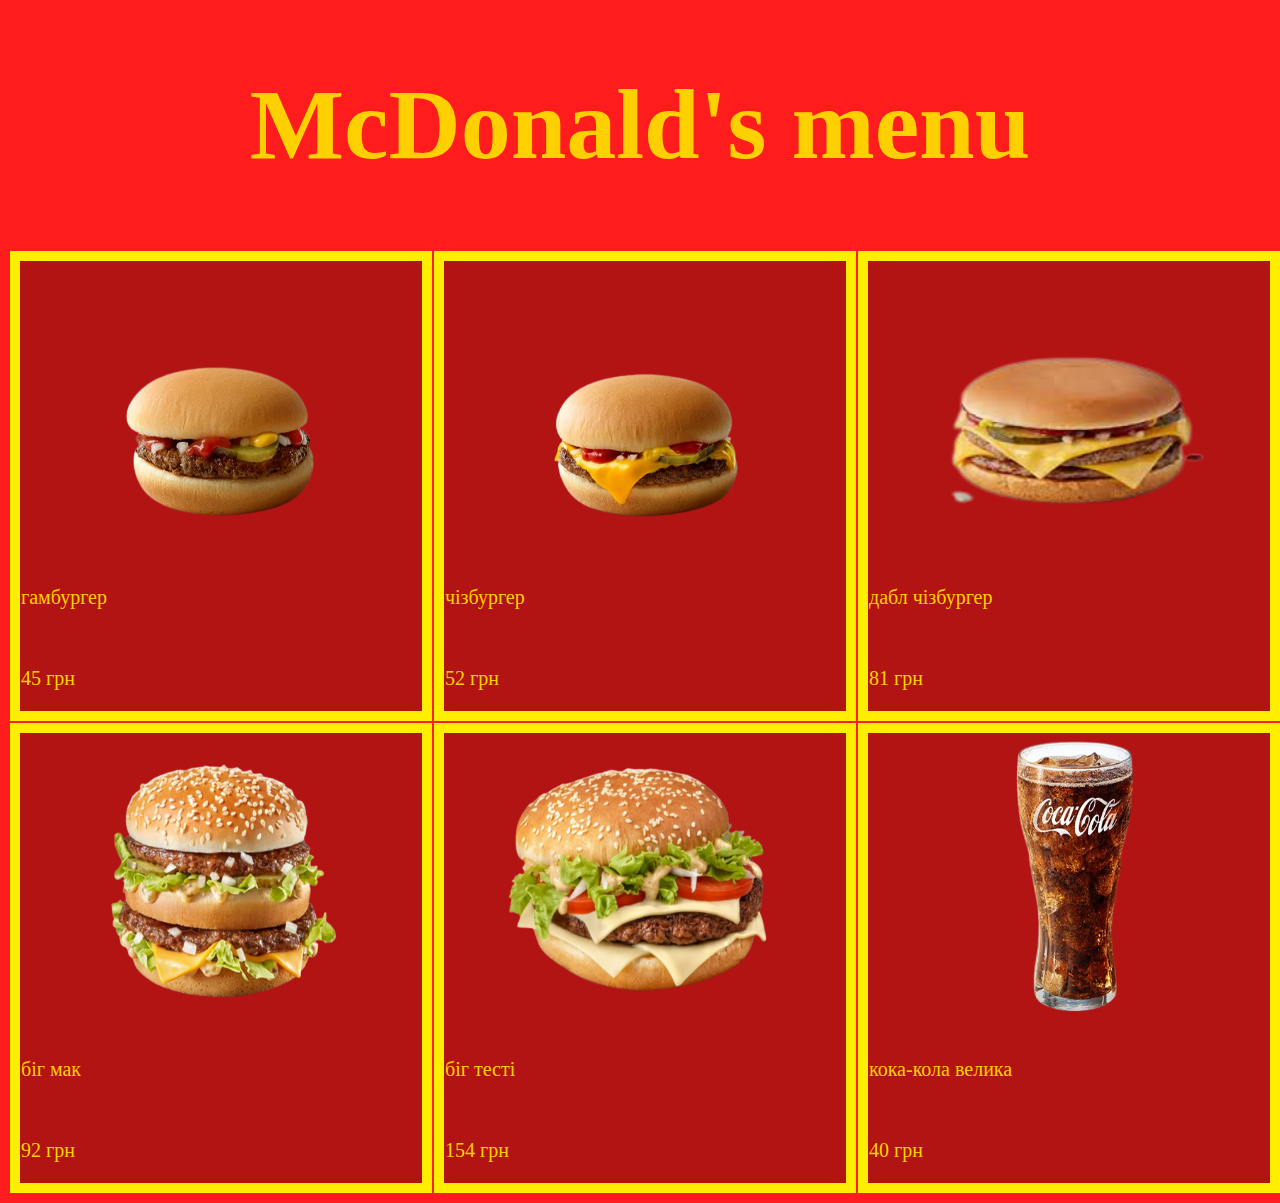
==== McDonaldsMenu/Menu.html @ d57263f8 "0906 file struture" ====
<!DOCTYPE html>
<html lang="en">

<head>
    <link rel="stylesheet" href="../McDonaldsSite/Site.css">
    <title>McDonald's menu</title>
</head>

<body>
    <h1 align="center">McDonald's menu</h1>
    <table align="center">
        <tr>
            <td><img src="MenuPhoto/Sdwch_Hamburger_1-3-product-tile-desktop-removebg-preview.png"
                    alt=""><br>
                <p>гамбургер</p><br>
                <p>45 грн</p>
            </td>
            <td><img src="MenuPhoto/Sdwch_Cheeseburger_1-3-product-tile-desktop-removebg-preview.png" alt=""><br>
                <p>чізбургер</p><br>
                <p>52 грн</p>
            </td>
            <td><img src="MenuPhoto/завантаження-removebg-preview.png" alt=""><br>
                <p>дабл чізбургер</p><br>
                <p>81 грн</p>
            </td>
        </tr>
        <tr>
            <td><img src="MenuPhoto/BIG_MAC_1-3-product-tile-desktop-removebg-preview (1).png" alt=""><br>
                <p>біг мак</p><br>
                <p>92 грн</p>
            </td>
            <td><img src="MenuPhoto/BIG_TASTY_1-3-product-tile-desktop-removebg-preview.png" alt=""><br>
                <p>біг тесті</p><br>
                <p>154 грн</p>
            </td>
            <td><img src="MenuPhoto/CocaColaMedium_1-3-product-tile-desktop-removebg-preview.png" alt=""><br>
                <p>кока-кола велика</p><br>
                <p>40 грн</p>
            </td>
        </tr>
    </table>
</body>

</html>
---- McDonaldsSite/Site.css ----
body{
    background-color: rgb(255, 28, 28);
} 
h1{
    font-size: 100px;
    color: rgb(255, 208, 0);
    font-family: fantasy;
}
p{
    color: rgb(255, 208, 0);
    font-family: fantasy;
    font-size: 20px;  
}
/* div{
    width: 700px;
}     */
.div-iframe{
    margin-left: 30px;
}
.div-img{
    margin-right: 30px;
}
.q{
    margin-bottom: 300px;

}
img{
    width: 400px;
    height: 300px; 
}
td{
    
    border: rgb(255, 238, 0) solid 10px; 
    background-color: rgba(0, 0, 0, 0.3);
}
div{
    display: inline-block;
}
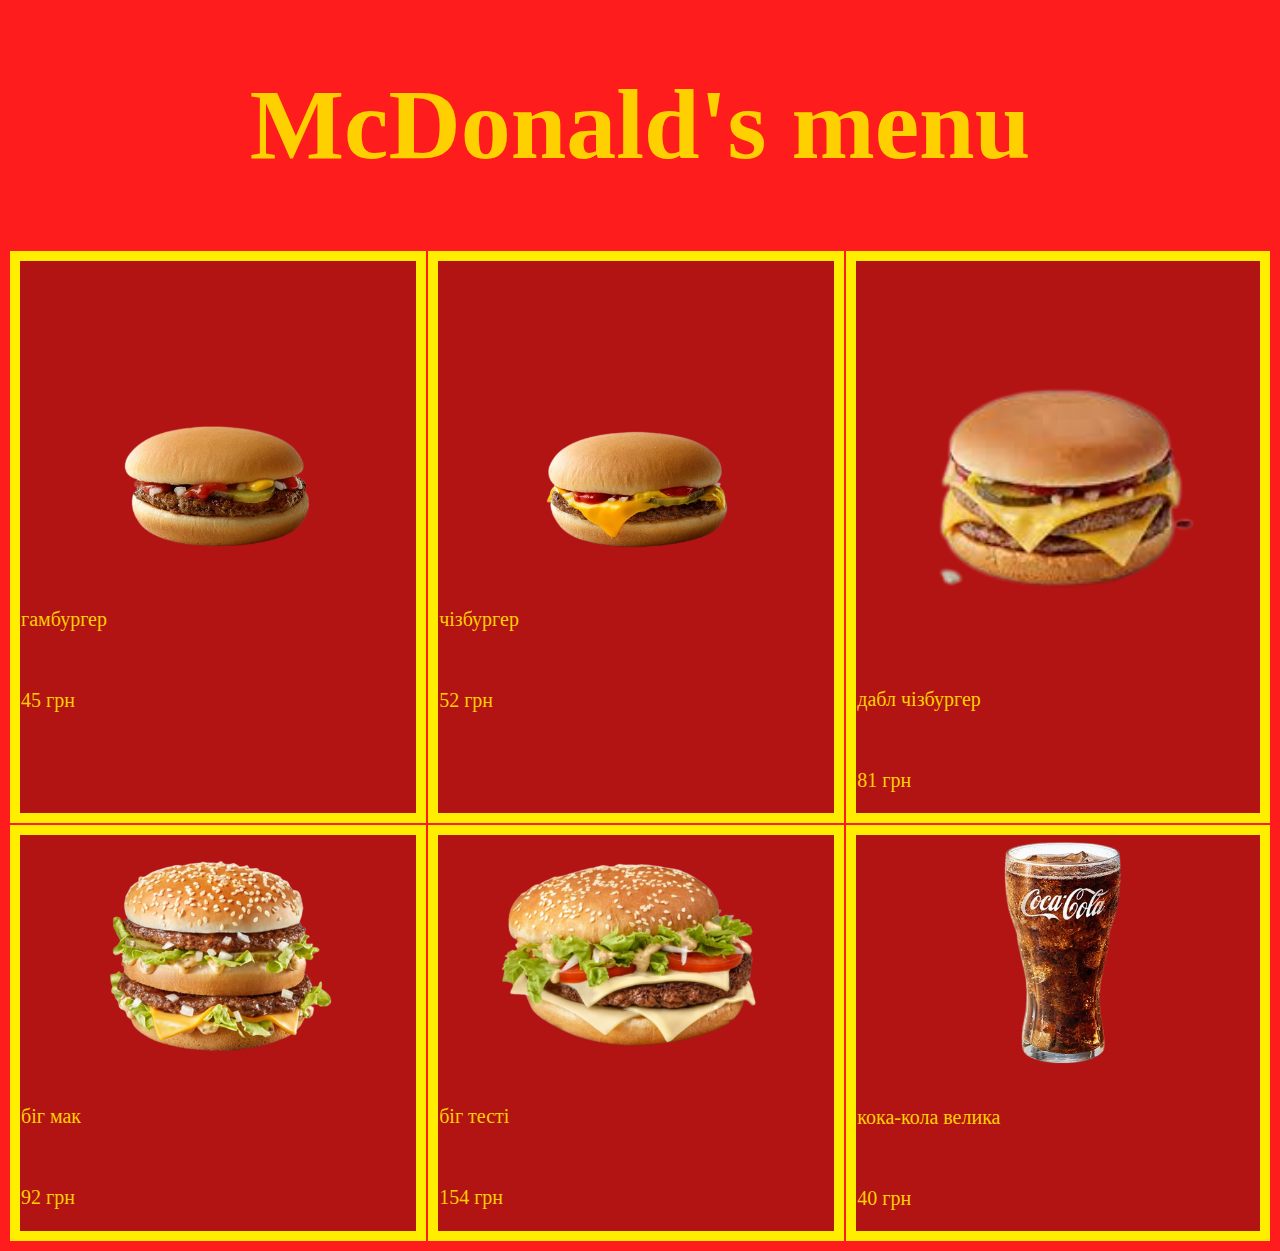
==== commit 110c254d: "added media" ====
--- a/McDonaldsMenu/Menu.html
+++ b/McDonaldsMenu/Menu.html
@@ -10,30 +10,30 @@
     <h1 align="center">McDonald's menu</h1>
     <table align="center">
         <tr>
-            <td><img src="MenuPhoto/Sdwch_Hamburger_1-3-product-tile-desktop-removebg-preview.png"
+            <td><img class="A" src="MenuPhoto/Sdwch_Hamburger_1-3-product-tile-desktop-removebg-preview.png"
                     alt=""><br>
                 <p>гамбургер</p><br>
                 <p>45 грн</p>
             </td>
-            <td><img src="MenuPhoto/Sdwch_Cheeseburger_1-3-product-tile-desktop-removebg-preview.png" alt=""><br>
+            <td><img class="A" src="MenuPhoto/Sdwch_Cheeseburger_1-3-product-tile-desktop-removebg-preview.png" alt=""><br>
                 <p>чізбургер</p><br>
                 <p>52 грн</p>
             </td>
-            <td><img src="MenuPhoto/завантаження-removebg-preview.png" alt=""><br>
+            <td><img class="A" src="MenuPhoto/завантаження-removebg-preview.png" alt=""><br>
                 <p>дабл чізбургер</p><br>
                 <p>81 грн</p>
             </td>
         </tr>
         <tr>
-            <td><img src="MenuPhoto/BIG_MAC_1-3-product-tile-desktop-removebg-preview (1).png" alt=""><br>
+            <td><img class="A" src="MenuPhoto/BIG_MAC_1-3-product-tile-desktop-removebg-preview (1).png" alt=""><br>
                 <p>біг мак</p><br>
                 <p>92 грн</p>
             </td>
-            <td><img src="MenuPhoto/BIG_TASTY_1-3-product-tile-desktop-removebg-preview.png" alt=""><br>
+            <td><img class="A" src="MenuPhoto/BIG_TASTY_1-3-product-tile-desktop-removebg-preview.png" alt=""><br>
                 <p>біг тесті</p><br>
                 <p>154 грн</p>
             </td>
-            <td><img src="MenuPhoto/CocaColaMedium_1-3-product-tile-desktop-removebg-preview.png" alt=""><br>
+            <td><img class="a" src="MenuPhoto/CocaColaMedium_1-3-product-tile-desktop-removebg-preview.png" alt=""><br>
                 <p>кока-кола велика</p><br>
                 <p>40 грн</p>
             </td>
--- a/McDonaldsSite/Site.css
+++ b/McDonaldsSite/Site.css
@@ -24,15 +24,29 @@
     margin-bottom: 300px;
 
 }
+.A{
+    width: 100%; 
+}
 img{
     width: 400px;
-    height: 300px; 
 }
 td{
     
     border: rgb(255, 238, 0) solid 10px; 
     background-color: rgba(0, 0, 0, 0.3);
+    width: 33%;
 }
 div{
     display: inline-block;
+}
+@media all and (orientation: portrait){
+   p{
+    font-size:5vmin;
+    font-family: Arial, Helvetica, sans-serif;
+    margin: 1vmin;
+   } 
+ div{
+      margin: 3vmin;  
+    }
+    
 }